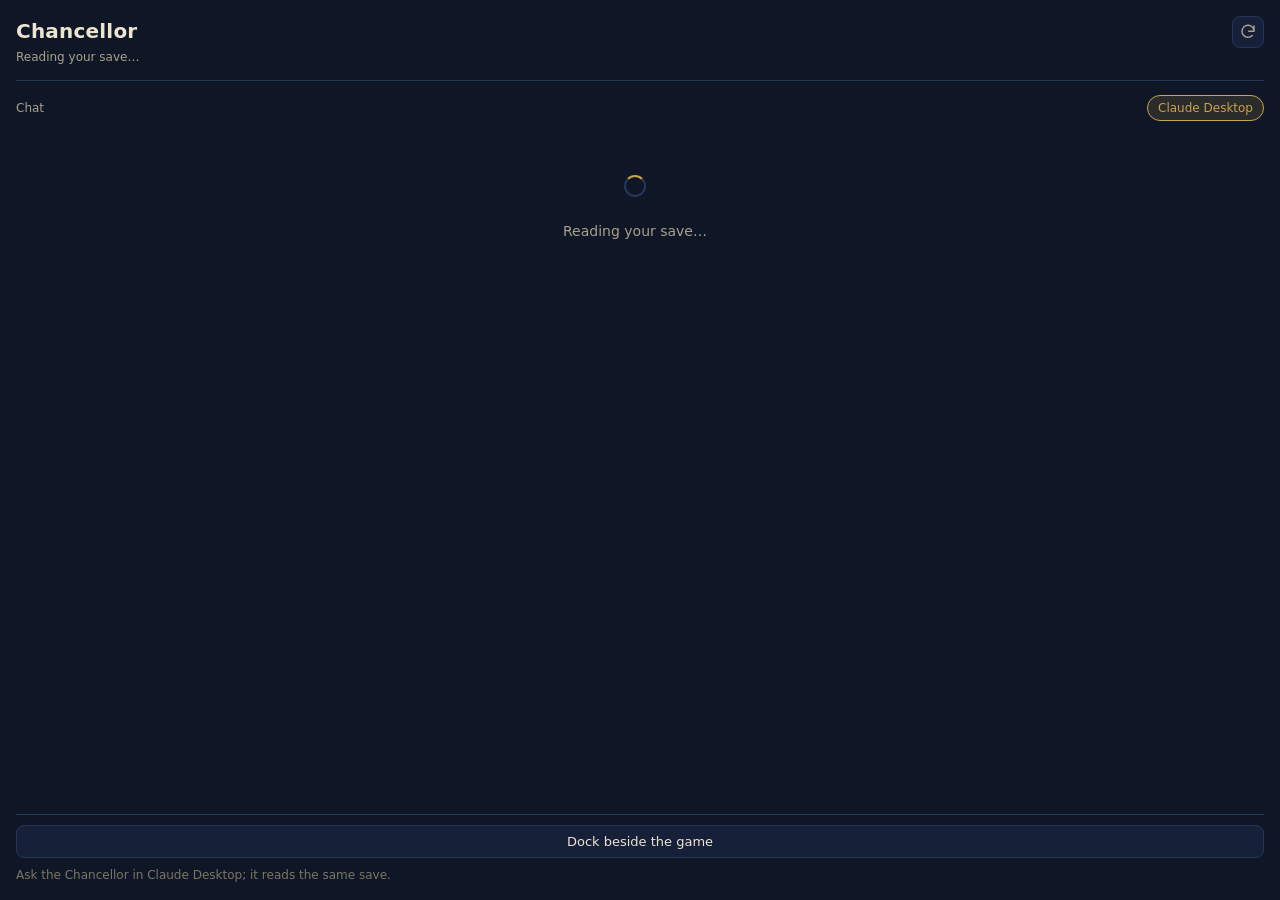
==== src/chancellor/app/web/index.html @ cbc6f342 "feat: floating icon and overlay for one screen, instead of a split Tried live, the one-screen split " ====
<!doctype html>
<html lang="en">
<head>
  <meta charset="utf-8">
  <meta name="viewport" content="width=device-width, initial-scale=1">
  <title>Chancellor</title>
  <link rel="stylesheet" href="panel.css">
</head>
<body>
  <header class="header">
    <div class="identity">
      <h1 id="country" class="country">Chancellor</h1>
      <p id="meta" class="meta">Reading your save…</p>
    </div>
    <button id="refresh" class="icon-button" type="button" aria-label="Read the save again" title="Read the save again">
      <svg viewBox="0 0 24 24" aria-hidden="true"><path d="M20 11a8 8 0 1 0-2.3 5.7M20 4v7h-7"/></svg>
    </button>
  </header>

  <section class="chat-mode" aria-label="Chat">
    <span class="label">Chat</span>
    <span id="chat-mode" class="pill">Claude Desktop</span>
  </section>

  <main id="content" aria-live="polite">
    <section id="loading" class="state">
      <div class="spinner" aria-hidden="true"></div>
      <p>Reading your save…</p>
    </section>

    <section id="error" class="state error" hidden>
      <p id="error-text"></p>
      <button id="retry" type="button">Try again</button>
    </section>

    <section id="alerts-section" class="alerts" hidden>
      <h2 class="section-title">Needs attention</h2>
      <p id="alerts-loading" class="quiet">Checking…</p>
      <ul id="alerts" class="alert-list"></ul>
    </section>

    <section id="numbers" class="numbers" hidden>
      <h2 class="section-title">At a glance</h2>
      <dl class="grid">
        <div class="cell"><dt>Treasury</dt><dd id="treasury"></dd><dd id="balance" class="sub"></dd><dd id="loans" class="sub"></dd></div>
        <div class="cell"><dt>Manpower</dt><dd id="manpower"></dd><dd id="manpower-max" class="sub"></dd></div>
        <div class="cell"><dt>Regiments</dt><dd id="regiments"></dd></div>
        <div class="cell"><dt>Stability</dt><dd id="stability"></dd><dd id="legitimacy" class="sub"></dd></div>
        <div class="cell"><dt>Prestige</dt><dd id="prestige"></dd><dd id="rank" class="sub"></dd></div>
        <div class="cell"><dt>Development</dt><dd id="development"></dd></div>
        <div class="cell wide"><dt>Monarch power</dt><dd id="powers"></dd><dd class="sub">administrative / diplomatic / military</dd></div>
        <div class="cell wide"><dt>Wars</dt><dd id="wars"></dd></div>
      </dl>
    </section>
  </main>

  <footer class="footer">
    <div class="dock-row">
      <button id="dock" type="button">Dock beside the game</button>
      <button id="undock" type="button" hidden>Undock</button>
      <button id="close-overlay" type="button" hidden>Back to the game</button>
    </div>
    <p id="dock-note" class="dock-note">Ask the Chancellor in Claude Desktop; it reads the same save.</p>
  </footer>

  <script type="module" src="panel.js"></script>
</body>
</html>
---- src/chancellor/app/web/panel.css ----
:root {
  --bg: #0f1726;
  --surface: #162139;
  --surface-raised: #1c2a47;
  --border: #26365a;
  --text: #ece4cf;
  --text-secondary: #a7a08d;
  --text-muted: #7b7666;
  --accent: #c9a24a;
  --accent-soft: rgba(201, 162, 74, 0.14);
  --danger: #e07a64;
  --radius: 8px;
  --font: "Segoe UI Variable Text", "Segoe UI", system-ui, sans-serif;
  color-scheme: dark;
}

* { box-sizing: border-box; }

html, body {
  margin: 0;
  height: 100%;
  background: var(--bg);
  color: var(--text);
  font: 14px/1.5 var(--font);
}

body {
  display: flex;
  flex-direction: column;
  padding: 16px;
  gap: 14px;
}

.header {
  display: flex;
  justify-content: space-between;
  align-items: flex-start;
  gap: 12px;
  padding-bottom: 14px;
  border-bottom: 1px solid var(--border);
}

.country { margin: 0; font-size: 20px; font-weight: 600; letter-spacing: 0.01em; }
.meta { margin: 2px 0 0; color: var(--text-secondary); font-size: 12px; }

button {
  font: inherit;
  color: var(--text);
  background: var(--surface);
  border: 1px solid var(--border);
  border-radius: var(--radius);
  padding: 6px 12px;
  cursor: pointer;
}
button:hover { border-color: var(--accent); }
button:focus-visible { outline: 2px solid var(--accent); outline-offset: 2px; }

.icon-button { padding: 6px; line-height: 0; }
.icon-button svg {
  width: 18px; height: 18px;
  fill: none; stroke: var(--text-secondary); stroke-width: 2;
  stroke-linecap: round; stroke-linejoin: round;
}
.icon-button:hover svg { stroke: var(--accent); }
.icon-button.busy svg { animation: spin 0.9s linear infinite; }

.chat-mode { display: flex; justify-content: space-between; align-items: center; }
.label, .section-title {
  color: var(--text-secondary);
  font-size: 12px;
  font-weight: 400;
  text-transform: none;
  margin: 0;
}
.pill {
  font-size: 12px;
  padding: 3px 10px;
  border-radius: 999px;
  border: 1px solid var(--accent);
  color: var(--accent);
  background: var(--accent-soft);
}

main {
  flex: 1;
  overflow-y: auto;
  scrollbar-gutter: stable;
  padding-right: 6px;
  margin-right: -6px;
  scrollbar-width: thin;
  scrollbar-color: var(--border) transparent;
}

.state {
  display: flex; flex-direction: column; align-items: center; justify-content: center;
  gap: 10px; padding: 40px 0; color: var(--text-secondary);
}
.state.error p { color: var(--danger); text-align: center; margin: 0; }
.spinner {
  width: 22px; height: 22px; border-radius: 50%;
  border: 2px solid var(--border); border-top-color: var(--accent);
  animation: spin 0.9s linear infinite;
}

.section-title { margin-bottom: 8px; }
.alerts { margin-bottom: 16px; }
.quiet { margin: 0; color: var(--text-muted); font-size: 13px; }
.alert-list { list-style: none; margin: 0; padding: 0; }
.alert-list li {
  display: flex; gap: 10px; align-items: baseline;
  padding: 7px 0; font-size: 13px; border-top: 1px solid var(--border);
}
.alert-list li:first-child { border-top: none; }
.alert-list .dot { flex: none; width: 8px; height: 8px; border-radius: 50%; transform: translateY(-1px); }
.dot.high { background: var(--danger); }
.dot.medium { background: var(--accent); }
.dot.info { background: #6f8fc7; }
.grid { display: grid; grid-template-columns: repeat(2, minmax(0, 1fr)); gap: 8px; margin: 0; }
.cell {
  background: var(--surface);
  border: 1px solid var(--border);
  border-radius: var(--radius);
  padding: 10px 12px;
  min-width: 0;
}
.cell.wide { grid-column: 1 / -1; }
.cell dt { color: var(--text-secondary); font-size: 12px; }
.cell dd { margin: 2px 0 0; font-size: 18px; font-weight: 600; overflow-wrap: anywhere; }
.cell dd.sub { font-size: 12px; font-weight: 400; color: var(--text-muted); }
.cell dd.sub:empty { display: none; }
.cell dd.positive, .positive { color: #9cc58a; }
.cell dd.negative, .negative { color: var(--danger); }

.footer { color: var(--text-muted); font-size: 12px; border-top: 1px solid var(--border); padding-top: 10px; }
.dock-row { display: flex; gap: 8px; }
.dock-row button { flex: 1; font-size: 13px; }
.dock-note { margin: 8px 0 0; }
.dock-note.error { color: var(--danger); }

[hidden] { display: none !important; }

@keyframes spin { to { transform: rotate(360deg); } }
@media (prefers-reduced-motion: reduce) {
  .spinner, .icon-button.busy svg { animation: none; }
}
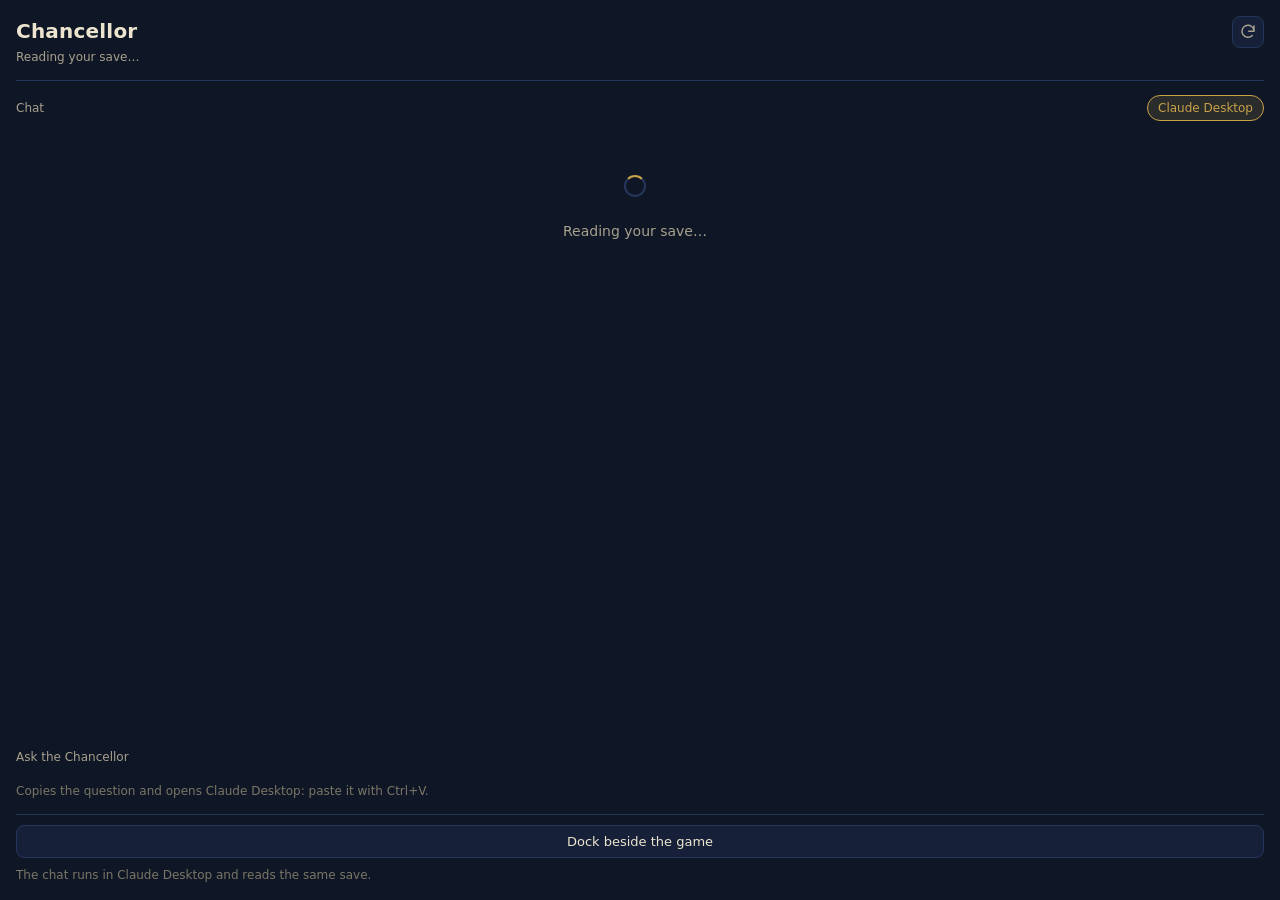
==== commit 6b40a492: "feat: quick questions and a system-wide hotkey in the panel Build order step 5 (D-026). The panel ge" ====
--- a/src/chancellor/app/web/index.html
+++ b/src/chancellor/app/web/index.html
@@ -54,13 +54,19 @@
     </section>
   </main>
 
+  <section class="ask" aria-labelledby="ask-title">
+    <h2 id="ask-title" class="section-title">Ask the Chancellor</h2>
+    <div id="questions" class="questions"></div>
+    <p id="ask-note" class="ask-note" aria-live="polite">Copies the question and opens Claude Desktop: paste it with Ctrl+V.</p>
+  </section>
+
   <footer class="footer">
     <div class="dock-row">
       <button id="dock" type="button">Dock beside the game</button>
       <button id="undock" type="button" hidden>Undock</button>
       <button id="close-overlay" type="button" hidden>Back to the game</button>
     </div>
-    <p id="dock-note" class="dock-note">Ask the Chancellor in Claude Desktop; it reads the same save.</p>
+    <p id="dock-note" class="dock-note">The chat runs in Claude Desktop and reads the same save.</p>
   </footer>
 
   <script type="module" src="panel.js"></script>
--- a/src/chancellor/app/web/panel.css
+++ b/src/chancellor/app/web/panel.css
@@ -131,6 +131,28 @@
 .cell dd.positive, .positive { color: #9cc58a; }
 .cell dd.negative, .negative { color: var(--danger); }
 
+.ask { display: flex; flex-direction: column; gap: 8px; }
+.ask .section-title { margin-bottom: 0; }
+.questions { display: grid; grid-template-columns: repeat(2, minmax(0, 1fr)); gap: 6px; }
+.questions button {
+  font-size: 13px;
+  text-align: left;
+  padding: 8px 10px;
+  line-height: 1.3;
+  min-width: 0;
+  overflow-wrap: anywhere;
+}
+.questions button.sent { border-color: var(--accent); background: var(--accent-soft); }
+.ask-note { margin: 0; color: var(--text-muted); font-size: 12px; }
+.ask-note.error { color: var(--danger); }
+.ask-note kbd {
+  font: inherit;
+  padding: 0 4px;
+  border: 1px solid var(--border);
+  border-radius: 4px;
+  color: var(--text-secondary);
+}
+
 .footer { color: var(--text-muted); font-size: 12px; border-top: 1px solid var(--border); padding-top: 10px; }
 .dock-row { display: flex; gap: 8px; }
 .dock-row button { flex: 1; font-size: 13px; }
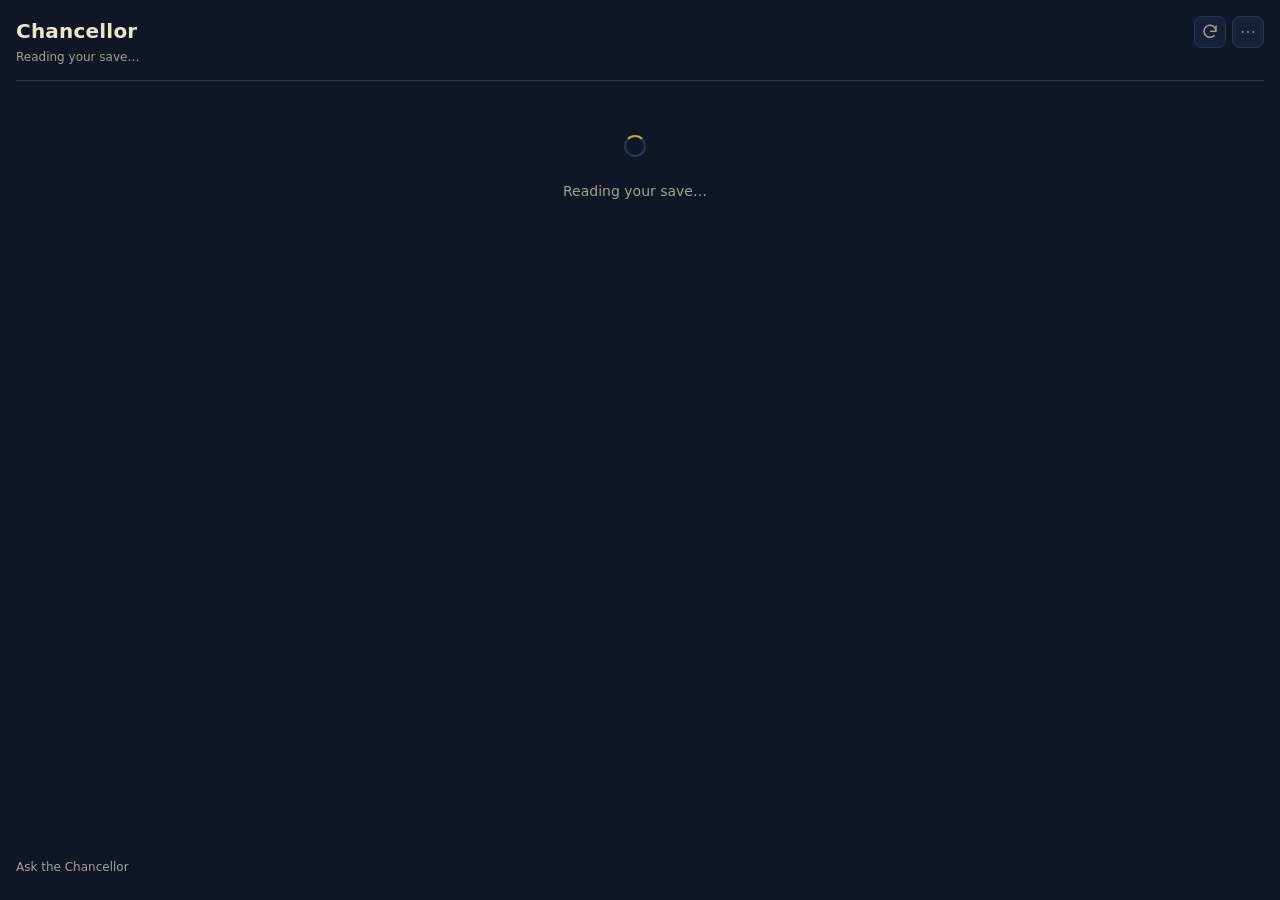
==== commit 0d960405: "feat: follow screens, remember the icon and overlay side, "…" menu Docking follow-ups (D-027), verif" ====
--- a/src/chancellor/app/web/index.html
+++ b/src/chancellor/app/web/index.html
@@ -12,15 +12,32 @@
       <h1 id="country" class="country">Chancellor</h1>
       <p id="meta" class="meta">Reading your save…</p>
     </div>
-    <button id="refresh" class="icon-button" type="button" aria-label="Read the save again" title="Read the save again">
-      <svg viewBox="0 0 24 24" aria-hidden="true"><path d="M20 11a8 8 0 1 0-2.3 5.7M20 4v7h-7"/></svg>
-    </button>
+    <div class="header-actions">
+      <button id="refresh" class="icon-button" type="button" aria-label="Read the save again" title="Read the save again">
+        <svg viewBox="0 0 24 24" aria-hidden="true"><path d="M20 11a8 8 0 1 0-2.3 5.7M20 4v7h-7"/></svg>
+      </button>
+      <button id="menu-button" class="icon-button" type="button" aria-label="More options" title="More options" aria-haspopup="true" aria-expanded="false" aria-controls="menu">
+        <svg viewBox="0 0 24 24" aria-hidden="true"><circle cx="5" cy="12" r="1.2"/><circle cx="12" cy="12" r="1.2"/><circle cx="19" cy="12" r="1.2"/></svg>
+      </button>
+    </div>
+    <!-- Actions used now and then, out of the way while playing. -->
+    <div id="menu" class="menu" hidden>
+      <button id="dock" class="menu-item" type="button">Dock beside the game</button>
+      <button id="undock" class="menu-item" type="button" hidden>Undock</button>
+      <button id="close-overlay" class="menu-item" type="button" hidden>Back to the game <kbd>Esc</kbd></button>
+      <div id="side-row" class="menu-group" hidden>
+        <span id="side-label" class="menu-label">Open the panel on the</span>
+        <div class="segmented" role="group" aria-labelledby="side-label">
+          <button id="side-left" type="button" aria-pressed="false">◀ Left</button>
+          <button id="side-right" type="button" aria-pressed="true">Right ▶</button>
+        </div>
+      </div>
+      <p id="menu-hotkey" class="menu-hint" hidden></p>
+      <p class="menu-hint">The chat runs in Claude Desktop and reads the same save.</p>
+    </div>
   </header>
 
-  <section class="chat-mode" aria-label="Chat">
-    <span class="label">Chat</span>
-    <span id="chat-mode" class="pill">Claude Desktop</span>
-  </section>
+  <p id="status" class="status" role="status" hidden></p>
 
   <main id="content" aria-live="polite">
     <section id="loading" class="state">
@@ -57,17 +74,7 @@
   <section class="ask" aria-labelledby="ask-title">
     <h2 id="ask-title" class="section-title">Ask the Chancellor</h2>
     <div id="questions" class="questions"></div>
-    <p id="ask-note" class="ask-note" aria-live="polite">Copies the question and opens Claude Desktop: paste it with Ctrl+V.</p>
   </section>
-
-  <footer class="footer">
-    <div class="dock-row">
-      <button id="dock" type="button">Dock beside the game</button>
-      <button id="undock" type="button" hidden>Undock</button>
-      <button id="close-overlay" type="button" hidden>Back to the game</button>
-    </div>
-    <p id="dock-note" class="dock-note">The chat runs in Claude Desktop and reads the same save.</p>
-  </footer>
 
   <script type="module" src="panel.js"></script>
 </body>
--- a/src/chancellor/app/web/panel.css
+++ b/src/chancellor/app/web/panel.css
@@ -64,21 +64,12 @@
 .icon-button:hover svg { stroke: var(--accent); }
 .icon-button.busy svg { animation: spin 0.9s linear infinite; }
 
-.chat-mode { display: flex; justify-content: space-between; align-items: center; }
-.label, .section-title {
+.section-title {
   color: var(--text-secondary);
   font-size: 12px;
   font-weight: 400;
   text-transform: none;
   margin: 0;
-}
-.pill {
-  font-size: 12px;
-  padding: 3px 10px;
-  border-radius: 999px;
-  border: 1px solid var(--accent);
-  color: var(--accent);
-  background: var(--accent-soft);
 }
 
 main {
@@ -143,21 +134,85 @@
   overflow-wrap: anywhere;
 }
 .questions button.sent { border-color: var(--accent); background: var(--accent-soft); }
-.ask-note { margin: 0; color: var(--text-muted); font-size: 12px; }
-.ask-note.error { color: var(--danger); }
-.ask-note kbd {
+/* Status line: results and errors, shown only while there is something to say. */
+.status { margin: -4px 0 0; font-size: 12px; color: var(--text-secondary); }
+.status.error { color: var(--danger); }
+
+/* The "…" menu: actions used now and then (docking, the way back, the overlay side). */
+.header { position: relative; }
+.header-actions { display: flex; gap: 6px; }
+.icon-button circle { fill: var(--text-secondary); stroke: none; }
+.icon-button:hover circle, .icon-button[aria-expanded="true"] circle { fill: var(--accent); }
+.icon-button[aria-expanded="true"] { border-color: var(--accent); }
+.menu {
+  position: absolute;
+  top: calc(100% - 6px);
+  right: 0;
+  z-index: 10;
+  min-width: 250px;
+  max-width: calc(100vw - 32px);
+  display: flex;
+  flex-direction: column;
+  gap: 2px;
+  padding: 6px;
+  background: var(--surface-raised);
+  border: 1px solid var(--border);
+  border-radius: var(--radius);
+  box-shadow: 0 10px 28px rgba(0, 0, 0, 0.45);
+}
+.menu-item {
+  display: flex;
+  justify-content: space-between;
+  align-items: center;
+  gap: 12px;
+  width: 100%;
+  text-align: left;
+  font-size: 13px;
+  background: transparent;
+  border-color: transparent;
+}
+.menu-item:hover { background: var(--accent-soft); border-color: transparent; }
+.menu-group {
+  display: flex;
+  justify-content: space-between;
+  align-items: center;
+  gap: 12px;
+  padding: 6px 12px;
+}
+.menu-label { font-size: 13px; }
+.menu-hint {
+  margin: 0;
+  padding: 6px 12px 2px;
+  font-size: 12px;
+  color: var(--text-muted);
+  border-top: 1px solid var(--border);
+}
+.menu-hint + .menu-hint { border-top: none; padding-top: 0; }
+kbd {
   font: inherit;
-  padding: 0 4px;
+  font-size: 11px;
+  padding: 0 5px;
   border: 1px solid var(--border);
   border-radius: 4px;
   color: var(--text-secondary);
 }
-
-.footer { color: var(--text-muted); font-size: 12px; border-top: 1px solid var(--border); padding-top: 10px; }
-.dock-row { display: flex; gap: 8px; }
-.dock-row button { flex: 1; font-size: 13px; }
-.dock-note { margin: 8px 0 0; }
-.dock-note.error { color: var(--danger); }
+.segmented { display: inline-flex; flex: none; border: 1px solid var(--border); border-radius: var(--radius); overflow: hidden; }
+.segmented button {
+  border: none;
+  border-radius: 0;
+  font-size: 12px;
+  padding: 4px 10px;
+  background: transparent;
+  color: var(--text-secondary);
+}
+.segmented button + button { border-left: 1px solid var(--border); }
+.segmented button[aria-pressed="true"] { background: var(--accent-soft); color: var(--accent); }
+
+/* One screen: the panel is the top 40% of the overlay column (about 350 px high), so
+   it keeps its spacing tight to leave room for the alerts and numbers. */
+body.overlay { gap: 10px; padding: 12px 16px; }
+body.overlay .header { padding-bottom: 10px; }
+main { min-height: 72px; }
 
 [hidden] { display: none !important; }
 
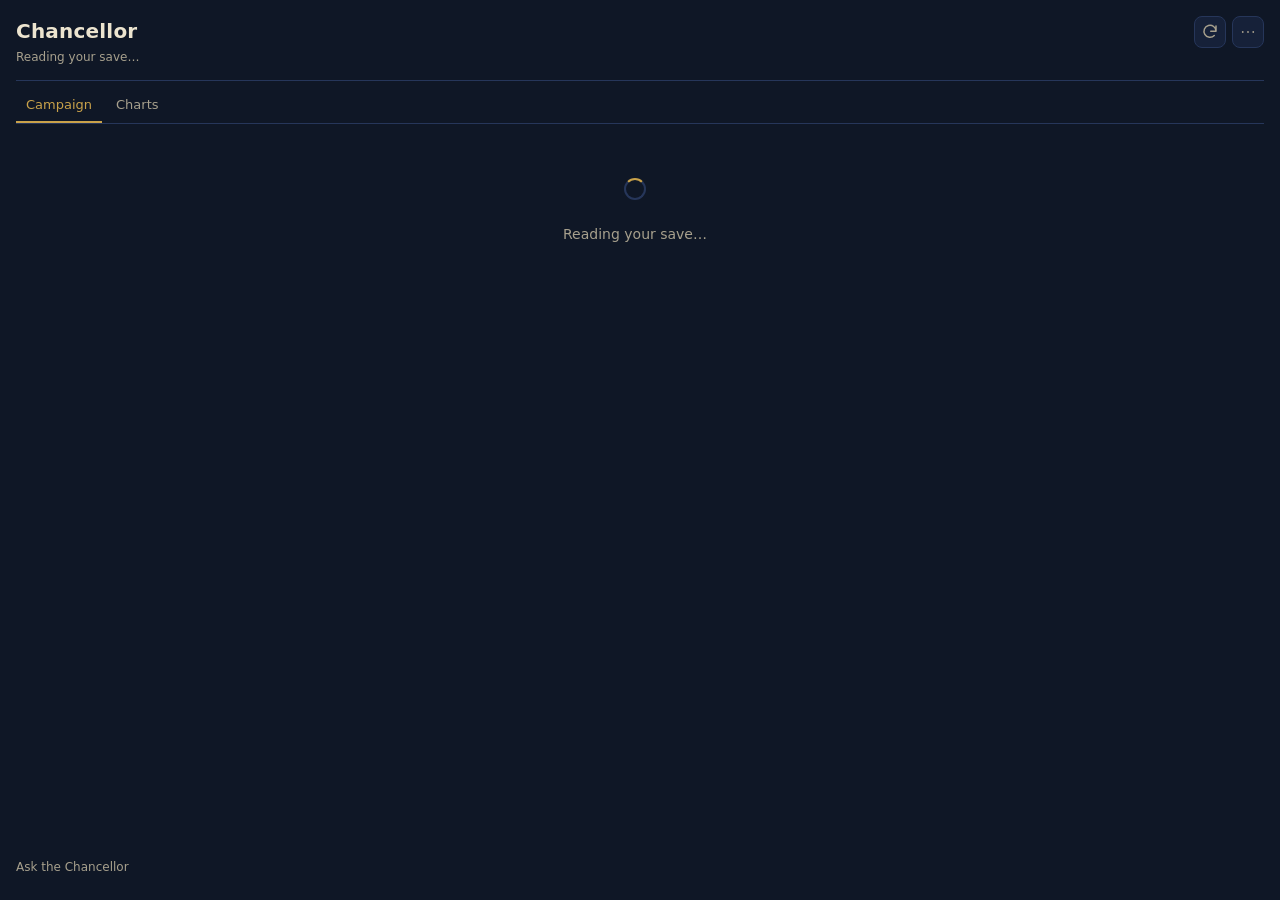
==== commit 14383ecd: "feat: trend charts in the panel from the campaign journal The journal (D-043) keeps every read save'" ====
--- a/src/chancellor/app/web/index.html
+++ b/src/chancellor/app/web/index.html
@@ -11,6 +11,7 @@
     <div class="identity">
       <h1 id="country" class="country">Chancellor</h1>
       <p id="meta" class="meta">Reading your save…</p>
+      <p id="api-badge" class="api-badge" title="The API chat is on: each question is billed" hidden></p>
     </div>
     <div class="header-actions">
       <button id="refresh" class="icon-button" type="button" aria-label="Read the save again" title="Read the save again">
@@ -32,12 +33,33 @@
           <button id="side-right" type="button" aria-pressed="true">Right ▶</button>
         </div>
       </div>
+      <div id="chat-row" class="menu-group">
+        <span id="chat-label" class="menu-label">Chat in</span>
+        <div class="segmented" role="group" aria-labelledby="chat-label">
+          <button id="chat-desktop" type="button" aria-pressed="true">Claude Desktop</button>
+          <button id="chat-api" type="button" aria-pressed="false">API</button>
+        </div>
+      </div>
+      <div id="api-confirm" class="menu-confirm" hidden>
+        <p id="api-confirm-text"></p>
+        <div class="confirm-row">
+          <button id="api-confirm-yes" type="button" class="primary">Turn on</button>
+          <button id="api-confirm-no" type="button">Cancel</button>
+        </div>
+      </div>
       <p id="menu-hotkey" class="menu-hint" hidden></p>
-      <p class="menu-hint">The chat runs in Claude Desktop and reads the same save.</p>
+      <p id="chat-hint" class="menu-hint">The chat runs in Claude Desktop and reads the same save.</p>
     </div>
   </header>
 
   <p id="status" class="status" role="status" hidden></p>
+
+  <!-- Only while the API chat is on: the campaign view or the chat. -->
+  <nav id="tabs" class="tabs" role="tablist">
+    <button id="tab-campaign" type="button" role="tab" aria-selected="true" aria-controls="content">Campaign</button>
+    <button id="tab-charts" type="button" role="tab" aria-selected="false" aria-controls="charts">Charts</button>
+    <button id="tab-chat" type="button" role="tab" aria-selected="false" aria-controls="chat" hidden>Chat</button>
+  </nav>
 
   <main id="content" aria-live="polite">
     <section id="loading" class="state">
@@ -56,6 +78,17 @@
       <ul id="alerts" class="alert-list"></ul>
     </section>
 
+    <section id="plan-section" class="plan" hidden>
+      <h2 class="section-title">Your plan</h2>
+      <p id="plan-empty" class="quiet">Tell Claude your goals, what you rule out, or what to warn you about; they show here.</p>
+      <ul id="plan" class="plan-list"></ul>
+    </section>
+
+    <section id="since-section" class="since" hidden>
+      <h2 id="since-title" class="section-title">Since your last save</h2>
+      <ul id="since" class="since-list"></ul>
+    </section>
+
     <section id="numbers" class="numbers" hidden>
       <h2 class="section-title">At a glance</h2>
       <dl class="grid">
@@ -71,7 +104,22 @@
     </section>
   </main>
 
-  <section class="ask" aria-labelledby="ask-title">
+  <section id="charts" class="charts" role="tabpanel" aria-labelledby="tab-charts" hidden>
+    <p id="charts-loading" class="quiet">Reading the campaign journal…</p>
+    <div id="charts-body"></div>
+  </section>
+
+  <section id="chat" class="chat" role="tabpanel" aria-labelledby="tab-chat" hidden>
+    <div id="chat-log" class="chat-log" aria-live="polite">
+      <p id="chat-empty" class="quiet">Ask anything about your campaign. Each question is billed to your API key.</p>
+    </div>
+    <form id="chat-form" class="chat-form">
+      <textarea id="chat-input" rows="2" placeholder="Ask the Chancellor…" aria-label="Your question"></textarea>
+      <button id="chat-send" type="submit" class="primary">Send</button>
+    </form>
+  </section>
+
+  <section id="ask" class="ask" aria-labelledby="ask-title">
     <h2 id="ask-title" class="section-title">Ask the Chancellor</h2>
     <div id="questions" class="questions"></div>
   </section>
--- a/src/chancellor/app/web/panel.css
+++ b/src/chancellor/app/web/panel.css
@@ -106,6 +106,65 @@
 .dot.high { background: var(--danger); }
 .dot.medium { background: var(--accent); }
 .dot.info { background: #6f8fc7; }
+.alert-list li.watch {
+  color: var(--text); font-weight: 600;
+  margin: 0 0 6px; padding: 8px 10px; border: 1px solid var(--danger);
+  border-radius: var(--radius); background: rgba(224, 122, 100, 0.12);
+}
+.alert-list li.watch + li { border-top: none; }
+.grow { flex: 1; min-width: 0; }
+.dismiss {
+  flex: none; padding: 0 6px; border: none; border-radius: 4px;
+  background: transparent; color: var(--text-muted); font-size: 15px; line-height: 1.2;
+  cursor: pointer;
+}
+.dismiss:hover, .dismiss:focus-visible { color: var(--text); background: var(--surface-raised); }
+.plan { margin-bottom: 16px; }
+.since { margin-bottom: 16px; }
+
+/* Charts tab (D-045). Series colours: the dataviz reference palette's dark steps,
+   validated on --surface (#162139): blue and orange pass every check. */
+:root { --series-1: #3987e5; --series-2: #d95926; --grid: #26365a; }
+.charts { flex: 1; min-height: 0; overflow-y: auto; padding-top: 10px; }
+.chart { position: relative; margin: 0 0 14px; }
+.chart figcaption { font-size: 12px; color: var(--text-secondary); margin-bottom: 2px; }
+.chart svg { display: block; width: 100%; height: auto; overflow: visible; }
+.chart .grid { stroke: var(--grid); stroke-width: 1; }
+.chart .tick { fill: var(--text-muted); font-size: 10px; font-family: var(--font); }
+.chart .line { fill: none; stroke-width: 2; stroke-linejoin: round; stroke-linecap: round; }
+.chart .event { fill: var(--accent); stroke: var(--bg); stroke-width: 2; cursor: help; }
+.chart .cross { stroke: var(--text-muted); stroke-width: 1; }
+.chart .dot { stroke: var(--bg); stroke-width: 2; }
+.chart .hit { fill: transparent; }
+.chart .tip {
+  position: absolute; top: 18px; transform: translateX(-50%);
+  padding: 3px 8px; border-radius: 6px; background: var(--surface-raised);
+  border: 1px solid var(--border); color: var(--text); font-size: 12px; white-space: nowrap;
+  pointer-events: none;
+}
+.legend { display: flex; gap: 14px; margin: 2px 0 0; font-size: 12px; color: var(--text-secondary); }
+.legend span { display: inline-flex; align-items: center; gap: 6px; }
+.legend .swatch { width: 14px; height: 2px; border-radius: 1px; }
+.chart-table summary { cursor: pointer; font-size: 12px; color: var(--text-secondary); }
+.chart-table table { width: 100%; border-collapse: collapse; font-size: 11px; margin-top: 6px; }
+.chart-table th, .chart-table td {
+  padding: 3px 4px; border-bottom: 1px solid var(--border); text-align: right; white-space: nowrap;
+}
+.chart-table th:first-child, .chart-table td:first-child { text-align: left; }
+.chart-table { overflow-x: auto; display: block; }
+.since-list { margin: 0; padding-left: 18px; font-size: 13px; color: var(--text-secondary); }
+.since-list li { padding: 2px 0; }
+.since-list li::marker { color: var(--accent); }
+.plan-list { list-style: none; margin: 0; padding: 0; }
+.plan-list li {
+  display: flex; gap: 10px; align-items: baseline;
+  padding: 6px 0; font-size: 13px; border-top: 1px solid var(--border);
+}
+.plan-list li:first-child { border-top: none; }
+.plan-label {
+  flex: none; min-width: 74px; color: var(--accent);
+  font-size: 11px; text-transform: uppercase; letter-spacing: 0.04em;
+}
 .grid { display: grid; grid-template-columns: repeat(2, minmax(0, 1fr)); gap: 8px; margin: 0; }
 .cell {
   background: var(--surface);
@@ -208,6 +267,88 @@
 .segmented button + button { border-left: 1px solid var(--border); }
 .segmented button[aria-pressed="true"] { background: var(--accent-soft); color: var(--accent); }
 
+/* The API chat (D-020, D-028): a badge with the money spent, tabs, the conversation. */
+.api-badge {
+  display: inline-block;
+  margin: 4px 0 0;
+  padding: 1px 8px;
+  font-size: 11px;
+  color: var(--accent);
+  background: var(--accent-soft);
+  border: 1px solid var(--accent);
+  border-radius: 999px;
+}
+.menu-confirm {
+  margin: 2px 6px 4px;
+  padding: 8px 10px;
+  font-size: 12px;
+  color: var(--text-secondary);
+  background: var(--accent-soft);
+  border: 1px solid var(--accent);
+  border-radius: var(--radius);
+}
+.menu-confirm p { margin: 0 0 8px; }
+.confirm-row { display: flex; gap: 6px; justify-content: flex-end; }
+.confirm-row button { font-size: 12px; padding: 4px 12px; }
+button.primary { border-color: var(--accent); color: var(--accent); }
+button:disabled { opacity: 0.5; cursor: default; }
+.segmented button:disabled { cursor: not-allowed; }
+.tabs { display: flex; gap: 4px; border-bottom: 1px solid var(--border); margin-top: -4px; }
+.tabs button {
+  border: none;
+  border-bottom: 2px solid transparent;
+  border-radius: 0;
+  background: transparent;
+  color: var(--text-secondary);
+  font-size: 13px;
+  padding: 4px 10px 6px;
+}
+.tabs button[aria-selected="true"] { color: var(--accent); border-bottom-color: var(--accent); }
+.chat { flex: 1; min-height: 0; display: flex; flex-direction: column; gap: 8px; }
+.chat-log {
+  flex: 1;
+  min-height: 60px;
+  overflow-y: auto;
+  display: flex;
+  flex-direction: column;
+  gap: 8px;
+  padding-right: 4px;
+  scrollbar-width: thin;
+  scrollbar-color: var(--border) transparent;
+}
+.bubble { padding: 8px 10px; border-radius: var(--radius); font-size: 13px; line-height: 1.45; }
+.bubble.user { align-self: flex-end; max-width: 85%; background: var(--surface-raised); white-space: pre-wrap; }
+.bubble.assistant { background: var(--surface); border: 1px solid var(--border); }
+.bubble .body > :first-child { margin-top: 0; }
+.bubble .body > :last-child { margin-bottom: 0; }
+.bubble .body p, .bubble .body ul, .bubble .body ol { margin: 0 0 8px; }
+.bubble .body ul, .bubble .body ol { padding-left: 18px; }
+.bubble .body h3, .bubble .body h4, .bubble .body h5, .bubble .body h6 { margin: 10px 0 6px; font-size: 13px; color: var(--accent); }
+.bubble .body code { font-size: 12px; padding: 0 3px; background: var(--bg); border-radius: 3px; }
+.table-wrap { overflow-x: auto; margin: 0 0 8px; }
+.bubble table { border-collapse: collapse; font-size: 12px; min-width: 100%; }
+.bubble th, .bubble td { padding: 3px 8px; border-bottom: 1px solid var(--border); text-align: left; vertical-align: top; }
+.bubble th { color: var(--text-secondary); font-weight: 600; }
+.bubble .tools { margin: 0 0 6px; display: flex; flex-wrap: wrap; gap: 4px; }
+.bubble .tools span { font-size: 11px; padding: 0 6px; color: var(--text-muted); border: 1px solid var(--border); border-radius: 999px; }
+.bubble .note { color: var(--text-secondary); font-style: italic; }
+.bubble .error { color: var(--danger); margin: 0; }
+.bubble .cost { margin: 6px 0 0; text-align: right; font-size: 11px; color: var(--text-muted); }
+.chat-form { display: flex; gap: 6px; align-items: flex-end; }
+.chat-form textarea {
+  flex: 1;
+  min-width: 0;
+  resize: none;
+  font: inherit;
+  font-size: 13px;
+  color: var(--text);
+  background: var(--surface);
+  border: 1px solid var(--border);
+  border-radius: var(--radius);
+  padding: 6px 8px;
+}
+.chat-form textarea:focus-visible { outline: 2px solid var(--accent); outline-offset: 1px; }
+
 /* One screen: the panel is the top 40% of the overlay column (about 350 px high), so
    it keeps its spacing tight to leave room for the alerts and numbers. */
 body.overlay { gap: 10px; padding: 12px 16px; }
